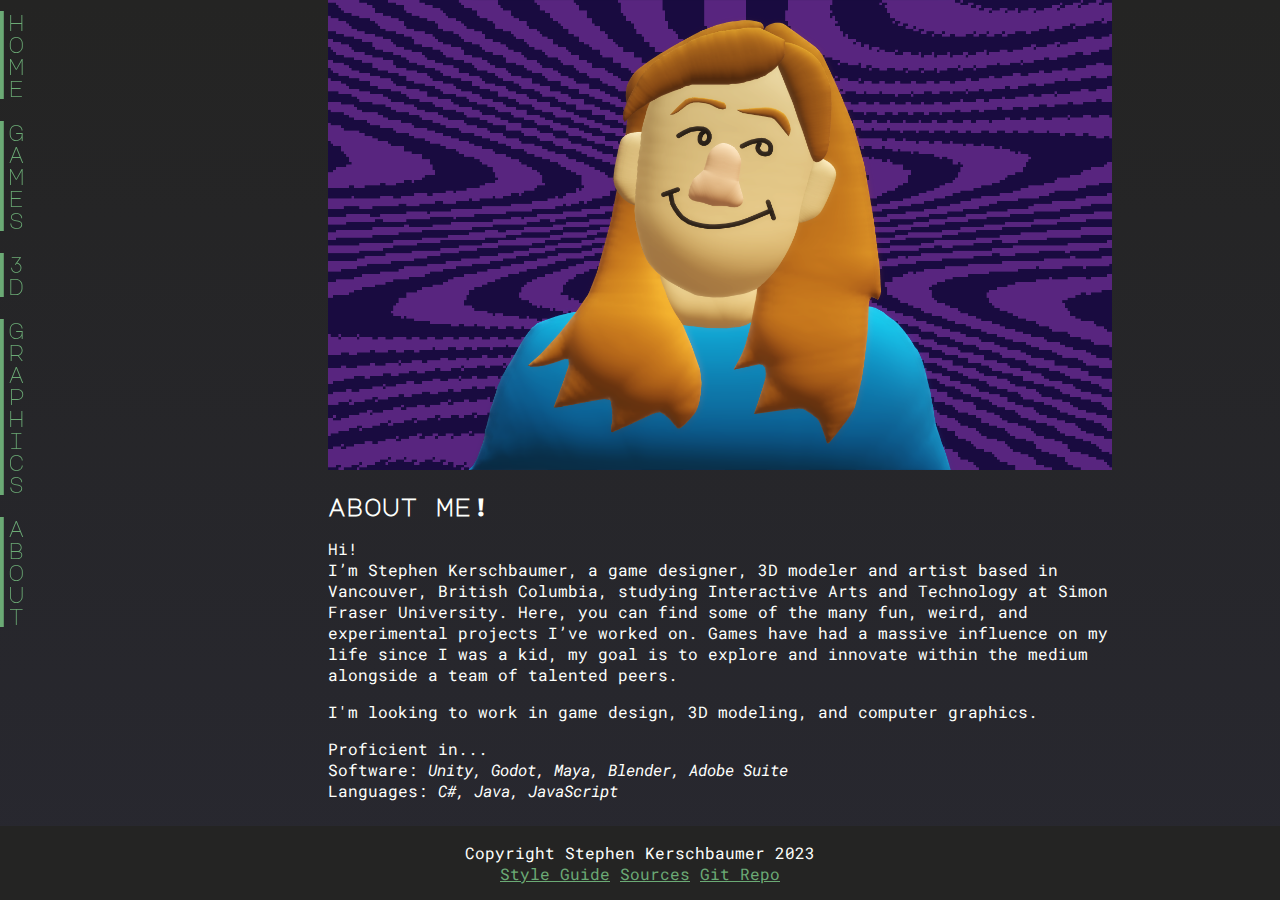
==== about.html @ 949a9517 "project pages" ====
<!DOCTYPE html>
<html lang="en">

<head>
  <meta charset="utf-8">
  <title>Stephen Kerschbaumer - Fields Enjoyer DX</title>

  <link href="css/main.css" rel="stylesheet">
</head>

<body>
  <header>

  </header>

  <nav class="main_nav">
    <a href="index.html">Home</a>
    <a href="browse_games.html">Games</a>
    <a href="browse_threed.html">3D</a>
    <a href="browse_graphics.html">Graphics</a>
    <a href="about.html">About</a>
  </nav>

  <div id="project_content">

    <div class="project_grid">

      <div class="sidebar">
      </div>

      <div class="project_info">
        <div class="project_gallery"><img src="images/3dme.png" alt="Placeholder Image."></div>

        <div class="project_description">
          <h2>About me!</h2>
          <p>
            Hi!<br>
            I’m Stephen Kerschbaumer, a game designer, 3D modeler and artist based in Vancouver, British Columbia, studying Interactive Arts and Technology at Simon Fraser University. Here, you can find some of the many fun, weird, and experimental projects I’ve worked on. Games have had a massive influence on my life since I was a kid, my goal is to explore and innovate within the medium alongside a team of talented peers.
          </p>
          <p>
            I'm looking to work in game design, 3D modeling, and computer graphics.
          </p>
          <p>
          Proficient in...<br>
          Software: <em>Unity, Godot, Maya, Blender, Adobe Suite</em><br>
          Languages: <em>C#, Java, JavaScript</em><br>
          </p>
        </div>
      </div>
    </div>

  </div>

  <footer>
    Copyright Stephen Kerschbaumer 2023<br>
    <div class="footer-nav">
      <a href="style.html">Style Guide</a>
      <a href="sources.html">Sources</a>
      <a href="https://github.com/joyousfrog/P03-Portfolio">Git Repo</a>
    </div>
  </footer>
</body>
---- css/main.css ----
/* REFERENCES:
- CSS :has Selector : https://css-tricks.com/the-css-has-selector/

*/

/*FONTS*/
@import url('https://fonts.googleapis.com/css2?family=Major+Mono+Display&family=Roboto+Mono&display=swap');
/*font-family: 'Major Mono Display', monospace;*/
/*font-family: 'Roboto Mono', monospace;*/

:root{
    --background: #242423;
    --background_gradient: #282830;
    --background_accent: #4a4a52;
    --content:  #FDFFFC;
    --accent: #6BAA75;
    --accent_highlight: #4e925a;
}

*{
    box-sizing: border-box;
}


body{
    background-color: var(--background);
    background: linear-gradient(0deg, var(--background_gradient) 0%, var(--background) 100%);
    background-attachment: fixed;
    color: var(--content);
    font-family: 'Roboto Mono', monospace;
    padding: 0px;
    margin: 0px;
}

a{
    color: var(--accent);
    transition-property: color; 
    transition-duration: 0.2s;
}
  
a:hover, a:focus{
    color: var(--accent_highlight);
}

h1, h2, h3{
    font-family: 'Major Mono Display', monospace;
    text-transform: lowercase;
}

.constrain-width{
    max-width: 50rem;
}

img{
    max-width: 100%;
}

/*BUTTON*/
.button {
    display: inline-block;
    padding: 0.5rem;
    color: var(--background);
    background-color: var(--accent);
    text-decoration: none;
    transition-property: background-color; 
    transition-duration: 0.5s;
}
  
.button:hover, .button:focus {
    background-color: var(--accent_highlight);
    color: var(--background);
}



/*SCROLLBAR*/
::-webkit-scrollbar {
    width: 0.5rem;
  }
  
  /* Track */
  ::-webkit-scrollbar-track {
    background: var(--background_accent); 
  }
   
  /* Handle */
  ::-webkit-scrollbar-thumb {
    background: var(--accent); 
  }
  
  /* Handle on hover */
  ::-webkit-scrollbar-thumb:hover {
    background: var(--accent_highlight) 
  }

/*NAV*/

.button-nav {
    display: inline-block;
    padding: 0.5rem;
    color: var(--background);
    background-color: var(--accent);
    text-decoration: none;
    transition-property: background-color; 
    transition-duration: 0.5s;
    margin: 0.5rem;
}
  
.button-nav:hover, .button-nav:focus {
    background-color: var(--accent_highlight);
    color: var(--background);
}

.main_nav{
    writing-mode: vertical-rl;
    text-orientation: upright;
    font-size: 1.4rem;
    position: fixed;
    margin-left: 0.3rem;
    margin-top: 0.7rem;
    font-family: 'Major Mono Display', monospace;
    text-transform: lowercase;
}

.main_nav  a{
    text-decoration-thickness: 2rem;
}

/* HOME PAGE NAV */
.home_nav{
    font-size: 4rem;
    line-height: 3.4rem;
    font-family: 'Major Mono Display', monospace;
    margin: 0rem;
    text-transform: lowercase;
    width: 100%;
}

@media (max-width: 1880px){
    .home_nav{
        font-size: 3.8rem;
    }
}

@media (max-width: 1800px){
    .home_nav{
        font-size: 3.6rem;
    }
}

.home_nav a{
    text-decoration: none;
    color: inherit;
}

.line{
    display: flex;
    justify-content: space-between;
}

.word{
    margin: 0px;
    border: 1px white;
    transition: opacity 300ms ease, transform 300ms ease;
}

.word a{
    color: var(--accent);
}

.word_highlight:hover, .word_highlight:focus{
    transform: scale(1.1);
}

/*Reference - Using the :has tag to make other words transparent https://css-tricks.com/the-css-has-selector/ */
.home_nav:has(.word_highlight:hover) .word:not(.word_highlight:hover){
    opacity: 0.1;
}

/*FOOTER + FOOTER NAV*/
body{
    min-height: 100vh;
    display: flex;
    flex-direction: column;
}

footer{
    background-color: var(--background);
    padding: 1rem;
    text-align: center;
    margin-top: auto;
}

/*GALLERY*/
/* SLIDESHOW TUTORIAL: https://www.w3schools.com/howto/howto_js_slideshow.asp */
/* ADAPTED CODE FROM P02 */
.slideshow {
  width: 100%;
  height: 100%;
  position: relative;
  text-align: center;
}

.slide {
  height: 100%;
  width: 100%;
}

.slide > img {
  width: 100%;
  height: 100%;
  object-fit: cover;
}

.slide_caption h2{
    padding-top: 0px;
    margin-top: 0px;
}

.slide_caption{
    padding-right: 1rem;
}

.dots{
    position: absolute;
    bottom: 8px;
    width: 100%;
    text-align: center;
    user-select: none;
}

.dot {
  height: 1rem;
  width: 1rem;
  margin: 0.2rem;
  border-radius: 50%;
  display: inline-block;
  background-color: var(--content);
  transition: background-color 0.2s;
  margin-top: 1rem;
  cursor: pointer;
}

.dot_active {
  background-color: var(--accent);
}                       

.prev_arrow, .next_arrow{
    cursor: pointer;
    position: absolute;
    top: 50%;
    width: auto;
    padding: 0.5rem;
    margin-top: -22px;
    color: var(--content);
    font-size: 1.2rem;
    transition: 0.2s;
    user-select: none;
    background-color: rgba(0,0,0,0.3);
}

.next_arrow{
    right: 0;
}

.prev_arrow{
    left: 0;
}

/*IMAGE STRIPS*/
.four-image-strip{
    width: 100%;
    display: grid;
    grid-template-columns: 1fr 1fr 1fr 1fr;
    column-gap: 0.5rem;
    row-gap: 0.5rem;
}

.four-image-strip > img{
    height: 100%;
    object-fit: cover;
}

@media (max-width: 900px){
    .four-image-strip{
        grid-template-columns: 1fr 1fr;
    }
}

.two-image-strip{
    width: 100%;
    display: grid;
    grid-template-columns: 1fr 1fr;
    column-gap: 0.5rem;
    row-gap: 0.5rem;
}

.two-image-strip > img{
    height: 100%;
    object-fit: cover;
}

@media (max-width: 900px){
    .two-image-strip{
        grid-template-columns: 1fr;
    }
}

/*CARDS - for browse display*/
.card{
    border: 1px var(--content) dashed;
    padding: 0.4rem;
    flex-direction: row;
    margin: 0.7rem 0;
    display: flex;
    align-items: stretch;
    position:relative;
}

.card .card_image{
    width: 40%;
    min-height:100%;
    padding-right: 0.4rem;
}

.card .card_image img{
    width: 100%;
    height: 100%;
    object-fit: cover;
}

.card h2{
    padding-top: 0px;
    margin-top: 0px;
}

.card > .card_text{
    width: 60%;
}

.card .button{
    float: right;
    margin: auto;
}

@media (max-width: 1044px){
    .card{
        flex-direction: column;
    }

    .card > .card_text{
        width: 100%;
    }

    .card .card_image{
        width: 100%;
    }
}

/*ZOOM-IN IMAGES*/

.zoomimage{
    overflow: hidden;
}

.zoomimage > img{
    transition: transform 0.4s;
}

.zoomimage:hover > img, .zoomimage:focus > img{
    transform: scale(1.2);
}


/*STYLE GUIDE custom stylings for illustrating elements*/
#content{
    margin: 5rem 10rem;
}

.palette > *{
    margin: 0.2rem;
    padding: 1rem;
    background-color: var(--background);
}

.palettecolour1{
    background-color: var(--background);
    border: 1px var(--content) dashed;
}
  
.palettecolour2{
    background-color: var(--accent);
}

.palettecolour3{
    background-color: var(--accent_highlight);
}

.palettecolour4{
    background-color: var(--content);
    color: var(--background);
}

/*VIDEOS*/
.yt-video{
    width: 100%;
}

.yt-video > iframe{
    width: 100%;
}


/*GRIDS*/
/*Home*/
.home_grid{
    display: grid;
    grid-template-columns: 2fr 5fr;
    grid-template-rows: 70% 25%;
    height: 100vh;
    height: 100svh;
    grid-gap: 1rem;
}

.home_gallery img{
    width: 100%;
    height: 100%;
}

.home_gallery{
    height: 100%;
    width: 100%;
}

.home_gallery, .home_description{
    background-color: var(--background_accent);
}

.home_description{
    padding: 0.4rem;
    overflow-x: Hidden;
    overflow-y: scroll;
}

.bio{
    background-color: var(--background_accent);
    padding: 0.5rem;
    margin: 0.5rem 0rem 0rem 0.5rem;
}

@media (max-width: 1200px){
    .home_grid{
        max-width: 600px;
        margin: auto;
        display: grid;
        grid-template-columns: 1fr;
        grid-template-rows: 1fr;
        height: auto;
    }

    .home_grid>*:nth-child(2){
        order: 1;
    }

    .home_grid>*:nth-child(4){
        order: 2;
    }

    .home_gallery{
        height: 50vh;
    }

    .home_description{
        margin-bottom: 1rem;
    }

    .bio{
        margin: 0.5rem 0rem 0rem 0rem;
    }
}

/*Project*/
.project_grid{
    display: grid;
    grid-template-columns: 1fr 7fr;
}

.project_info{
    width: 70%;
    margin: auto;
}

/*Browse*/
.browse_grid{
    display: grid;
    grid-template-columns: 1fr 7fr;
}

.browse_cards{
    width: 70%;
    margin: auto;
}

@media (max-width: 693px){
    .browse_grid{
        display: grid;
        grid-template-columns: 1fr;
    }

    .browse_cards{
        width: 90%;
    }

    .main_nav{
        writing-mode: horizontal-tb;
        text-orientation: upright;
        font-size: 2rem;
        position: sticky;
        margin: 1rem auto;
        text-align: center;
        font-family: 'Major Mono Display', monospace;
        text-transform: lowercase;
    }

    .main_nav  a{
        text-decoration: none;
    }
}

/*Style Guide*/
.style_grid{
    display: grid;
    grid-template-columns: 1fr 7fr;
}

.style_info{
    width: 70%;
    margin: auto;
}
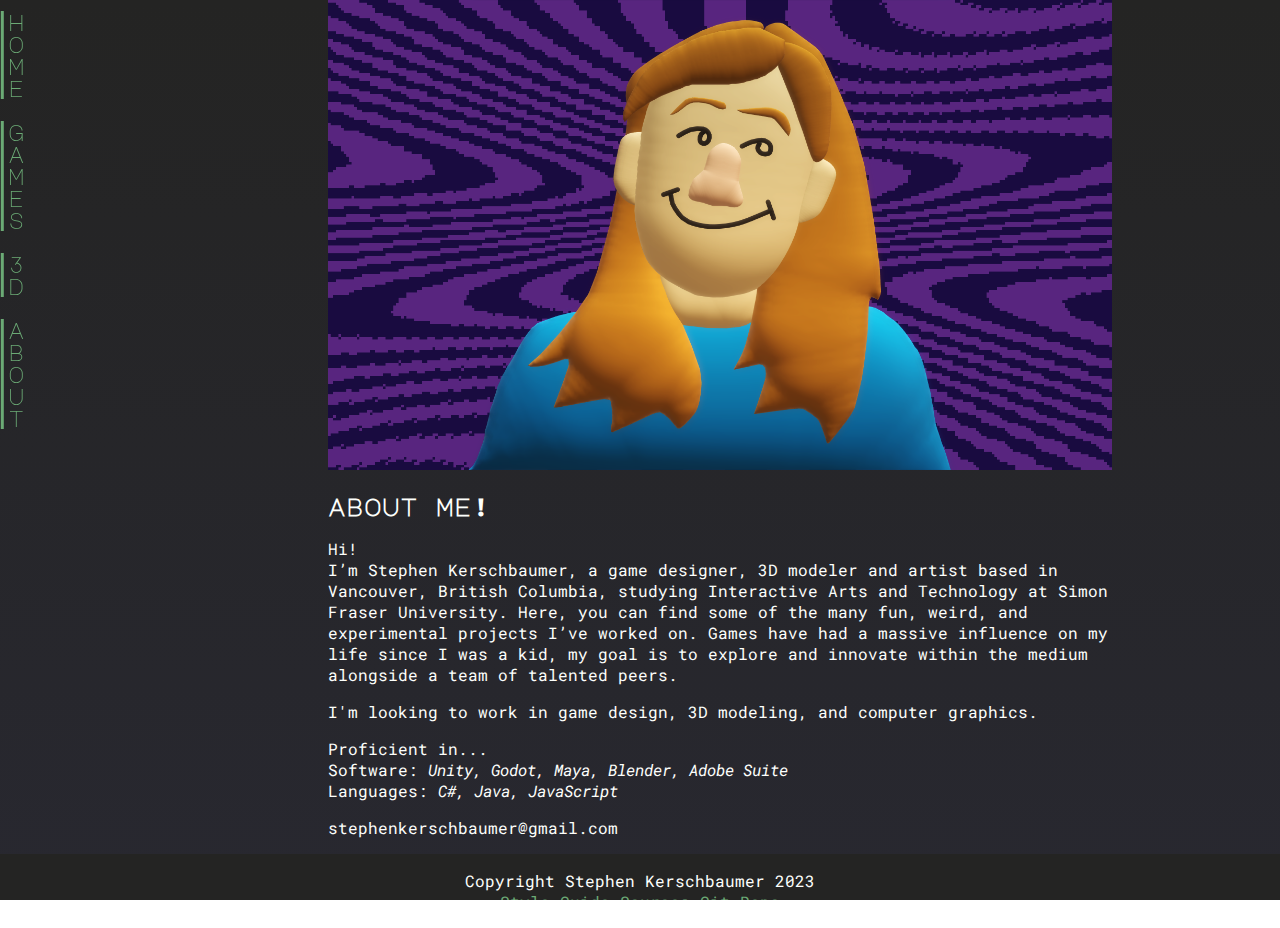
==== commit 45761226: "meta tags for mobile layouts" ====
--- a/about.html
+++ b/about.html
@@ -2,9 +2,9 @@
 <html lang="en">
 
 <head>
+  <meta name="viewport" content="width=device-width, initial-scale=1" />
   <meta charset="utf-8">
-  <title>Stephen Kerschbaumer - Fields Enjoyer DX</title>
-
+  <title>Stephen Kerschbaumer - About Me</title>
   <link href="css/main.css" rel="stylesheet">
 </head>
 
@@ -17,7 +17,6 @@
     <a href="index.html">Home</a>
     <a href="browse_games.html">Games</a>
     <a href="browse_threed.html">3D</a>
-    <a href="browse_graphics.html">Graphics</a>
     <a href="about.html">About</a>
   </nav>
 
@@ -45,6 +44,10 @@
           Software: <em>Unity, Godot, Maya, Blender, Adobe Suite</em><br>
           Languages: <em>C#, Java, JavaScript</em><br>
           </p>
+
+          <p>
+            stephenkerschbaumer@gmail.com
+          </p>
         </div>
       </div>
     </div>
--- a/css/main.css
+++ b/css/main.css
@@ -11,7 +11,7 @@
 :root{
     --background: #242423;
     --background_gradient: #282830;
-    --background_accent: #4a4a52;
+    --background_accent: #3a3a3d;
     --content:  #FDFFFC;
     --accent: #6BAA75;
     --accent_highlight: #4e925a;
@@ -21,6 +21,15 @@
     box-sizing: border-box;
 }
 
+html,body
+{
+    width: 100%;
+    height: 100%;
+    margin: 0px;
+    padding: 0px;
+    overflow-x: hidden;
+    text-size-adjust: none;
+}
 
 body{
     background-color: var(--background);
@@ -71,6 +80,10 @@
     color: var(--background);
 }
 
+.majormono{
+    font-family: 'Major Mono Display', monospace;
+    text-transform: lowercase;
+}
 
 
 /*SCROLLBAR*/
@@ -123,7 +136,7 @@
 }
 
 .main_nav  a{
-    text-decoration-thickness: 2rem;
+    text-decoration-thickness: 0.2rem;
 }
 
 /* HOME PAGE NAV */
@@ -156,6 +169,14 @@
 .line{
     display: flex;
     justify-content: space-between;
+    width: 100%;
+    padding:0.1rem;
+    margin-bottom: 0.4rem;
+    background: linear-gradient(90deg, var(--background_accent) 0%, rgba(255, 255, 255, 0) 80%);
+}
+
+.line_reverse{
+    background: linear-gradient(270deg, var(--background_accent) 0%, rgba(255, 0, 0, 0) 80%);
 }
 
 .word{
@@ -180,6 +201,7 @@
 /*FOOTER + FOOTER NAV*/
 body{
     min-height: 100vh;
+    min-height: 100svh;
     display: flex;
     flex-direction: column;
 }
@@ -306,10 +328,24 @@
     }
 }
 
+.one-image-strip{
+    width: 100%;
+    display: grid;
+    grid-template-columns: 1fr;
+    column-gap: 0.5rem;
+    row-gap: 0.5rem;
+}
+
+.one-image-strip > img{
+    height: 100%;
+    object-fit: cover;
+}
+
 /*CARDS - for browse display*/
 .card{
-    border: 1px var(--content) dashed;
-    padding: 0.4rem;
+    /*border: 1px var(--content) dashed;*/
+    background-color: var(--background_accent);
+    padding: 0.6rem;
     flex-direction: row;
     margin: 0.7rem 0;
     display: flex;
@@ -354,6 +390,7 @@
 
     .card .card_image{
         width: 100%;
+        padding-right: 0px;
     }
 }
 
@@ -450,7 +487,7 @@
 
 @media (max-width: 1200px){
     .home_grid{
-        max-width: 600px;
+        width: 90%;
         margin: auto;
         display: grid;
         grid-template-columns: 1fr;
@@ -490,6 +527,17 @@
     margin: auto;
 }
 
+@media (max-width: 1000px){
+    .project_grid{
+        grid-template-columns: 1fr;
+    }
+
+    .project_info{
+        width: 90%;
+        margin: auto;
+    }
+}
+
 /*Browse*/
 .browse_grid{
     display: grid;
@@ -501,7 +549,7 @@
     margin: auto;
 }
 
-@media (max-width: 693px){
+@media (max-width: 1000px){
     .browse_grid{
         display: grid;
         grid-template-columns: 1fr;
